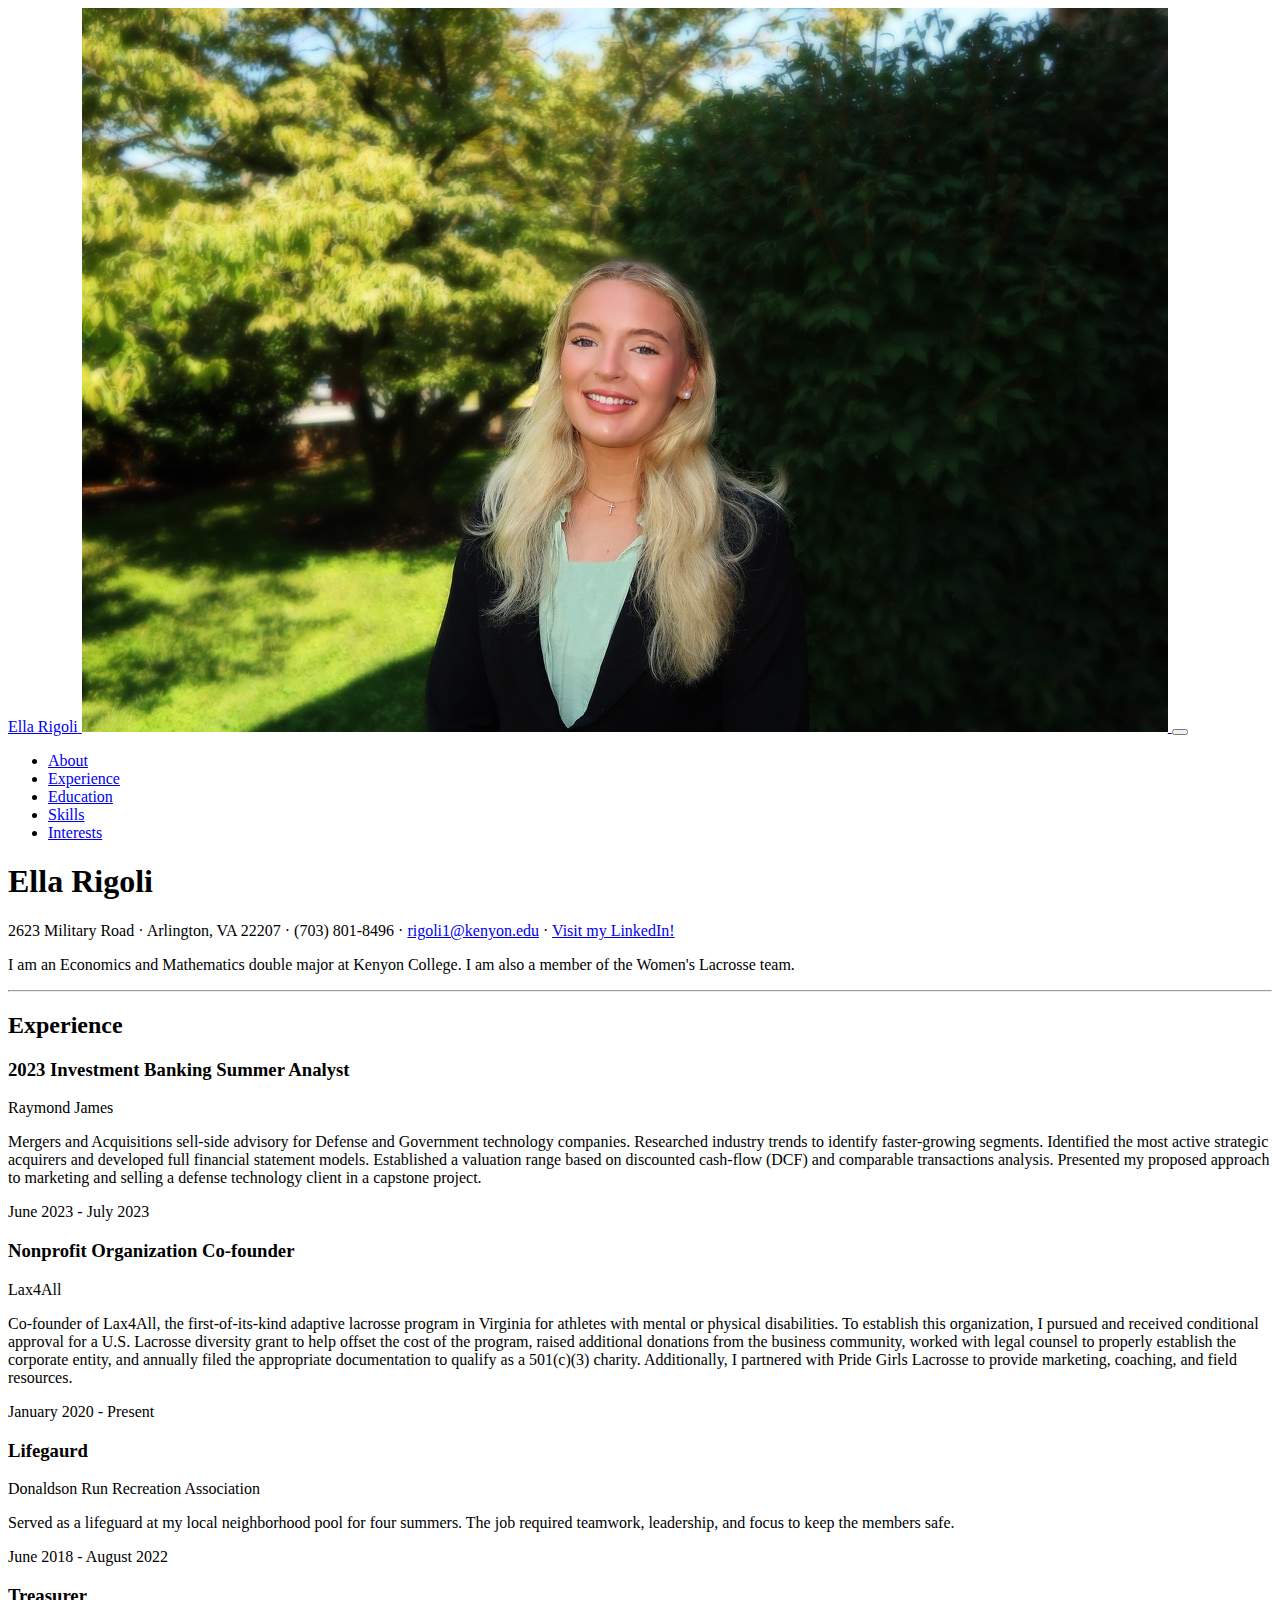
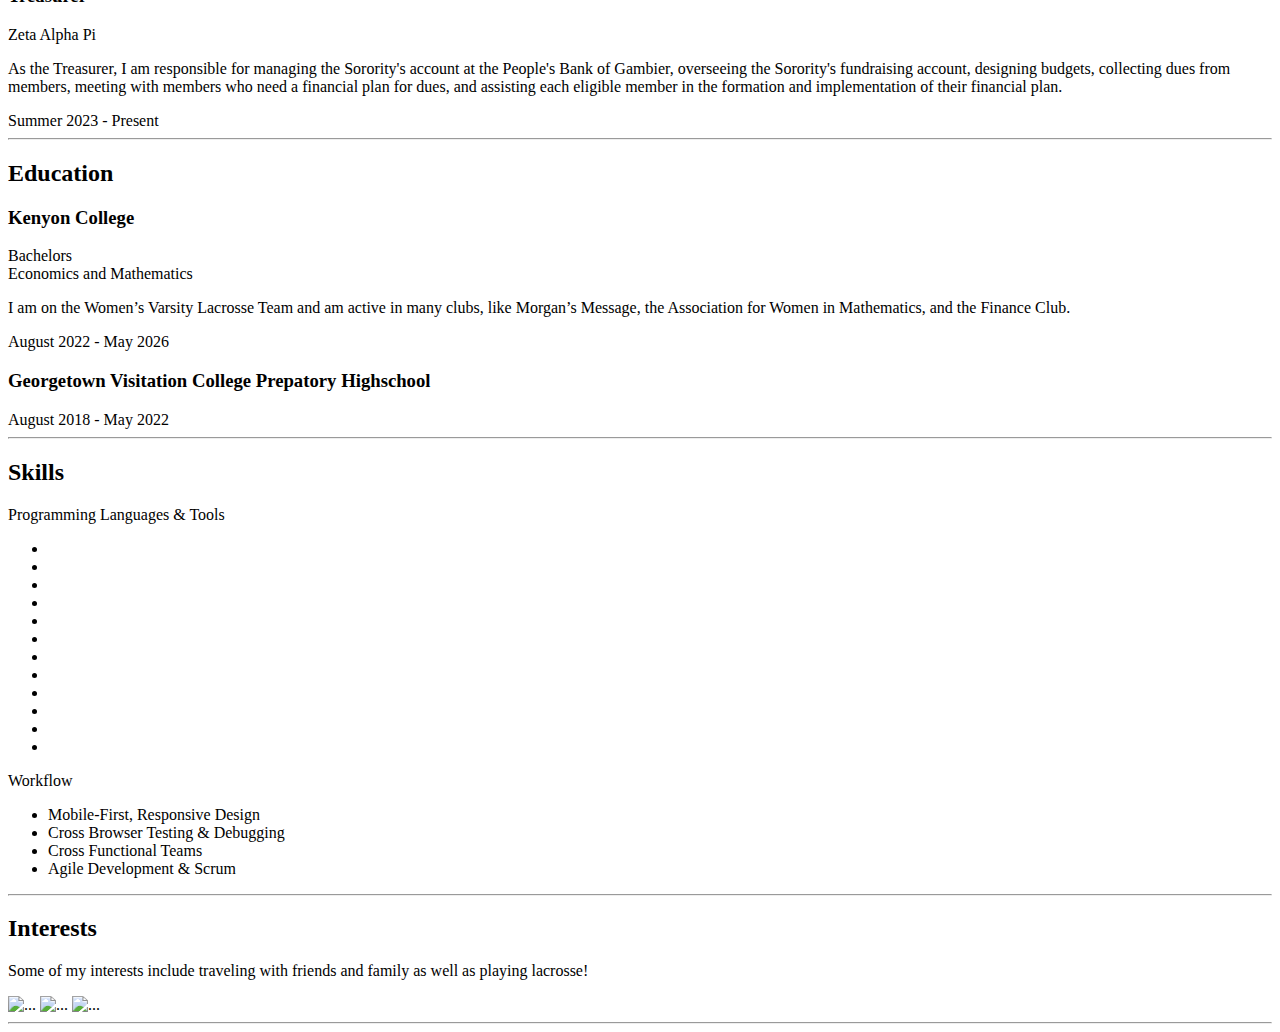
==== ellarigoliresume/index.html @ 4253ec0f "Update index.html" ====
<!DOCTYPE html>
<html lang="en">
    <head>
        <meta charset="utf-8" />
        <meta name="viewport" content="width=device-width, initial-scale=1, shrink-to-fit=no" />
        <meta name="description" content="" />
        <meta name="author" content="" />
        <title>Resume</title>
        <link rel="icon" type="image/x-icon" href="assets/img/favicon.ico" />
        <!-- Font Awesome icons (free version)-->
        <script src="https://use.fontawesome.com/releases/v6.1.0/js/all.js" crossorigin="anonymous"></script>
        <!-- Google fonts-->
        <link href="https://fonts.googleapis.com/css?family=Saira+Extra+Condensed:500,700" rel="stylesheet" type="text/css" />
        <link href="https://fonts.googleapis.com/css?family=Muli:400,400i,800,800i" rel="stylesheet" type="text/css" />
        <!-- Core theme CSS (includes Bootstrap)-->
        <link href="css/styles.css" rel="stylesheet" />
    </head>
    <body id="page-top">
        <!-- Navigation-->
        <nav class="navbar navbar-expand-lg navbar-dark bg-primary fixed-top" id="sideNav">
            <a class="navbar-brand js-scroll-trigger" href="#page-top">
                <span class="d-block d-lg-none">Ella Rigoli</span>
                <span class="d-none d-lg-block"><img class="img-fluid img-profile rounded-circle mx-auto mb-2" src="assets/img/headshot.jpeg" alt="..." /></span>
            </a>
            <button class="navbar-toggler" type="button" data-bs-toggle="collapse" data-bs-target="#navbarResponsive" aria-controls="navbarResponsive" aria-expanded="false" aria-label="Toggle navigation"><span class="navbar-toggler-icon"></span></button>
            <div class="collapse navbar-collapse" id="navbarResponsive">
                <ul class="navbar-nav">
                    <li class="nav-item"><a class="nav-link js-scroll-trigger" href="#about">About</a></li>
                    <li class="nav-item"><a class="nav-link js-scroll-trigger" href="#experience">Experience</a></li>
                    <li class="nav-item"><a class="nav-link js-scroll-trigger" href="#education">Education</a></li>
                    <li class="nav-item"><a class="nav-link js-scroll-trigger" href="#skills">Skills</a></li>
                    <li class="nav-item"><a class="nav-link js-scroll-trigger" href="#interests">Interests</a></li>
                </ul>
            </div>
        </nav>
        <!-- Page Content-->
        <div class="container-fluid p-0">
            <!-- About-->
            <section class="resume-section" id="about">
                <div class="resume-section-content">
                    <h1 class="mb-0">
                        Ella
                        <span class="text-primary">Rigoli</span>
                    </h1>
                    <div class="subheading mb-5">
                        2623 Military Road · Arlington, VA 22207 · (703) 801-8496 ·
                        <a href="mailto:name@email.com">rigoli1@kenyon.edu</a> ·
                        <a href="https://www.linkedin.com/in/ella-rigoli-b41b71273/">Visit my LinkedIn!</a>
                    </div>
                    <p class="lead mb-5">I am an Economics and Mathematics double major at Kenyon College. I am also a member of the Women's Lacrosse team.</p>
                </div>
            </section>
            <hr class="m-0" />
            <!-- Experience-->
            <section class="resume-section" id="experience">
                <div class="resume-section-content">
                    <h2 class="mb-5">Experience</h2>
                    <div class="d-flex flex-column flex-md-row justify-content-between mb-5">
                        <div class="flex-grow-1">
                            <h3 class="mb-0">2023 Investment Banking Summer Analyst</h3>
                            <div class="subheading mb-3">Raymond James</div>
                            <p>Mergers and Acquisitions sell-side advisory for Defense and Government technology companies. Researched industry trends to identify faster-growing segments. Identified the most active strategic acquirers and developed full financial statement models. Established a valuation range based on discounted cash-flow (DCF) and comparable transactions analysis. Presented my proposed approach to marketing and selling a defense technology client in a capstone project.</p>
                        </div>
                        <div class="flex-shrink-0"><span class="text-primary">June 2023 - July 2023</span></div>
                    </div>
                    <div class="d-flex flex-column flex-md-row justify-content-between mb-5">
                        <div class="flex-grow-1">
                            <h3 class="mb-0">Nonprofit Organization Co-founder</h3>
                            <div class="subheading mb-3">Lax4All</div>
                            <p>Co-founder of Lax4All, the first-of-its-kind adaptive lacrosse program in Virginia for athletes with mental or physical disabilities. To establish this organization, I pursued and received conditional approval for a U.S. Lacrosse diversity grant to help offset the cost of the program, raised additional donations from the business community, worked with legal counsel to properly establish the corporate entity, and annually filed the appropriate documentation to qualify as a 501(c)(3) charity. Additionally, I partnered with Pride Girls Lacrosse to provide marketing, coaching, and field resources.</p>
                        </div>
                        <div class="flex-shrink-0"><span class="text-primary">January 2020 - Present</span></div>
                    </div>
                    <div class="d-flex flex-column flex-md-row justify-content-between mb-5">
                        <div class="flex-grow-1">
                            <h3 class="mb-0">Lifegaurd</h3>
                            <div class="subheading mb-3">Donaldson Run Recreation Association</div>
                            <p>Served as a lifeguard at my local neighborhood pool for four summers. The job required teamwork, leadership, and focus to keep the members safe.</p>
                        </div>
                        <div class="flex-shrink-0"><span class="text-primary">June 2018 - August 2022</span></div>
                    </div>
                    <div class="d-flex flex-column flex-md-row justify-content-between">
                        <div class="flex-grow-1">
                            <h3 class="mb-0">Treasurer</h3>
                            <div class="subheading mb-3">Zeta Alpha Pi</div>
                            <p>As the Treasurer, I am responsible for managing the Sorority's account at the People's Bank of Gambier, overseeing the Sorority's fundraising account, designing budgets, collecting dues from members, meeting with members who need a financial plan for dues, and assisting each eligible member in the formation and implementation of their financial plan.</p>
                        </div>
                        <div class="flex-shrink-0"><span class="text-primary">Summer 2023 - Present</span></div>
                    </div>
                </div>
            </section>
            <hr class="m-0" />
            <!-- Education-->
            <section class="resume-section" id="education">
                <div class="resume-section-content">
                    <h2 class="mb-5">Education</h2>
                    <div class="d-flex flex-column flex-md-row justify-content-between mb-5">
                        <div class="flex-grow-1">
                            <h3 class="mb-0">Kenyon College</h3>
                            <div class="subheading mb-3">Bachelors</div>
                            <div>Economics and Mathematics</div>
                            <p>I am on the Women’s Varsity Lacrosse Team and am active in many clubs, like Morgan’s Message, the Association for Women in Mathematics, and the Finance Club.</p>
                        </div>
                        <div class="flex-shrink-0"><span class="text-primary">August 2022 - May 2026</span></div>
                    </div>
                    <div class="d-flex flex-column flex-md-row justify-content-between">
                        <div class="flex-grow-1">
                            <h3 class="mb-0">Georgetown Visitation College Prepatory Highschool</h3>
                        </div>
                        <div class="flex-shrink-0"><span class="text-primary">August 2018 - May 2022</span></div>
                    </div>
                </div>
            </section>
            <hr class="m-0" />
            <!-- Skills-->
            <section class="resume-section" id="skills">
                <div class="resume-section-content">
                    <h2 class="mb-5">Skills</h2>
                    <div class="subheading mb-3">Programming Languages & Tools</div>
                    <ul class="list-inline dev-icons">
                        <li class="list-inline-item"><i class="fab fa-html5"></i></li>
                        <li class="list-inline-item"><i class="fab fa-css3-alt"></i></li>
                        <li class="list-inline-item"><i class="fab fa-js-square"></i></li>
                        <li class="list-inline-item"><i class="fab fa-angular"></i></li>
                        <li class="list-inline-item"><i class="fab fa-react"></i></li>
                        <li class="list-inline-item"><i class="fab fa-node-js"></i></li>
                        <li class="list-inline-item"><i class="fab fa-sass"></i></li>
                        <li class="list-inline-item"><i class="fab fa-less"></i></li>
                        <li class="list-inline-item"><i class="fab fa-wordpress"></i></li>
                        <li class="list-inline-item"><i class="fab fa-gulp"></i></li>
                        <li class="list-inline-item"><i class="fab fa-grunt"></i></li>
                        <li class="list-inline-item"><i class="fab fa-npm"></i></li>
                    </ul>
                    <div class="subheading mb-3">Workflow</div>
                    <ul class="fa-ul mb-0">
                        <li>
                            <span class="fa-li"><i class="fas fa-check"></i></span>
                            Mobile-First, Responsive Design
                        </li>
                        <li>
                            <span class="fa-li"><i class="fas fa-check"></i></span>
                            Cross Browser Testing & Debugging
                        </li>
                        <li>
                            <span class="fa-li"><i class="fas fa-check"></i></span>
                            Cross Functional Teams
                        </li>
                        <li>
                            <span class="fa-li"><i class="fas fa-check"></i></span>
                            Agile Development & Scrum
                        </li>
                    </ul>
                </div>
            </section>
            <hr class="m-0" />
            <!-- Interests-->
            <section class="resume-section" id="interests">
                <div class="resume-section-content">
                    <h2 class="mb-5">Interests</h2>
                    <p>Some of my interests include traveling with friends and family as well as playing lacrosse!</p>
                    <img class="iceland" src="assets/img/iceland.jpeg" alt="..." />
                    <img class="lacrosse" src="assets/img/lacrosse.jpeg" alt="..." />
                    <img class="friends" src="assets/img/friends.jpeg" alt="..." />
                </div>
            </section>
            <hr class="m-0" />
        </div>
        <!-- Bootstrap core JS-->
        <script src="https://cdn.jsdelivr.net/npm/bootstrap@5.1.3/dist/js/bootstrap.bundle.min.js"></script>
        <!-- Core theme JS-->
        <script src="js/scripts.js"></script>
    </body>
</html>
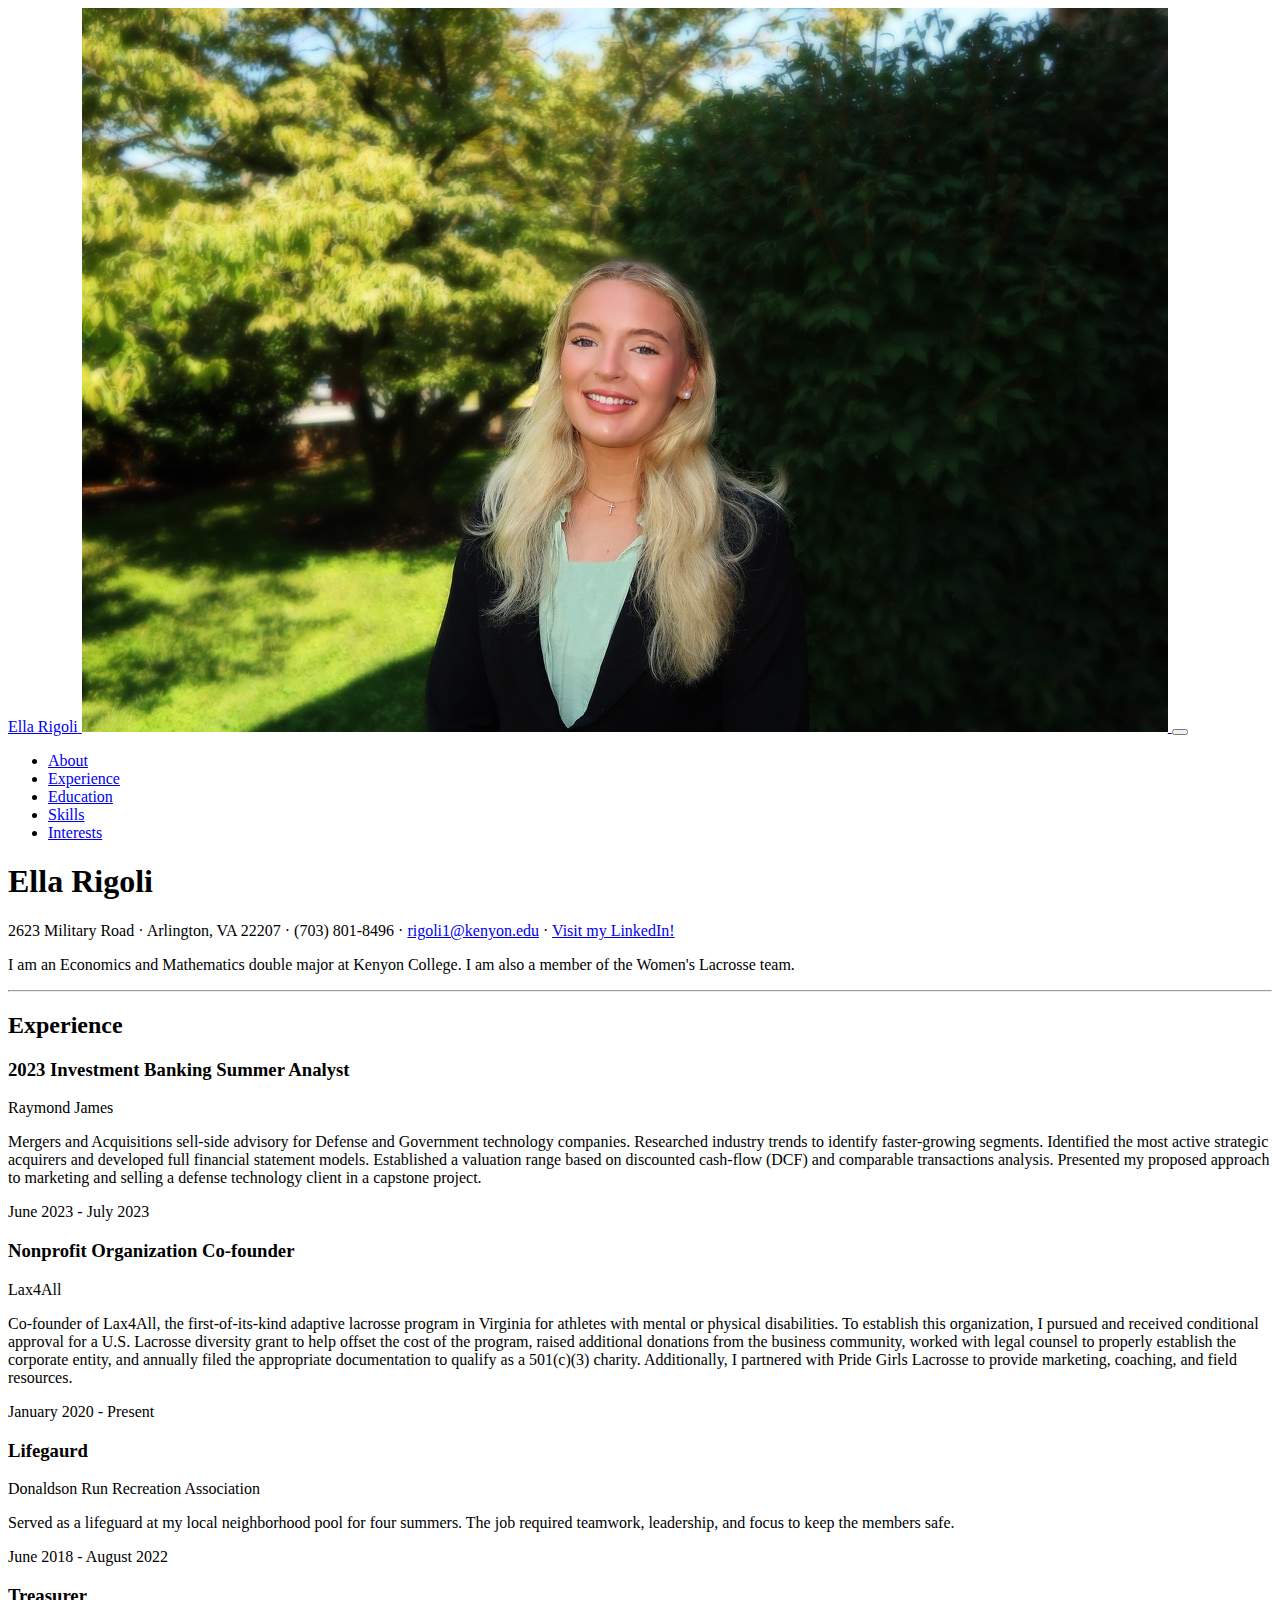
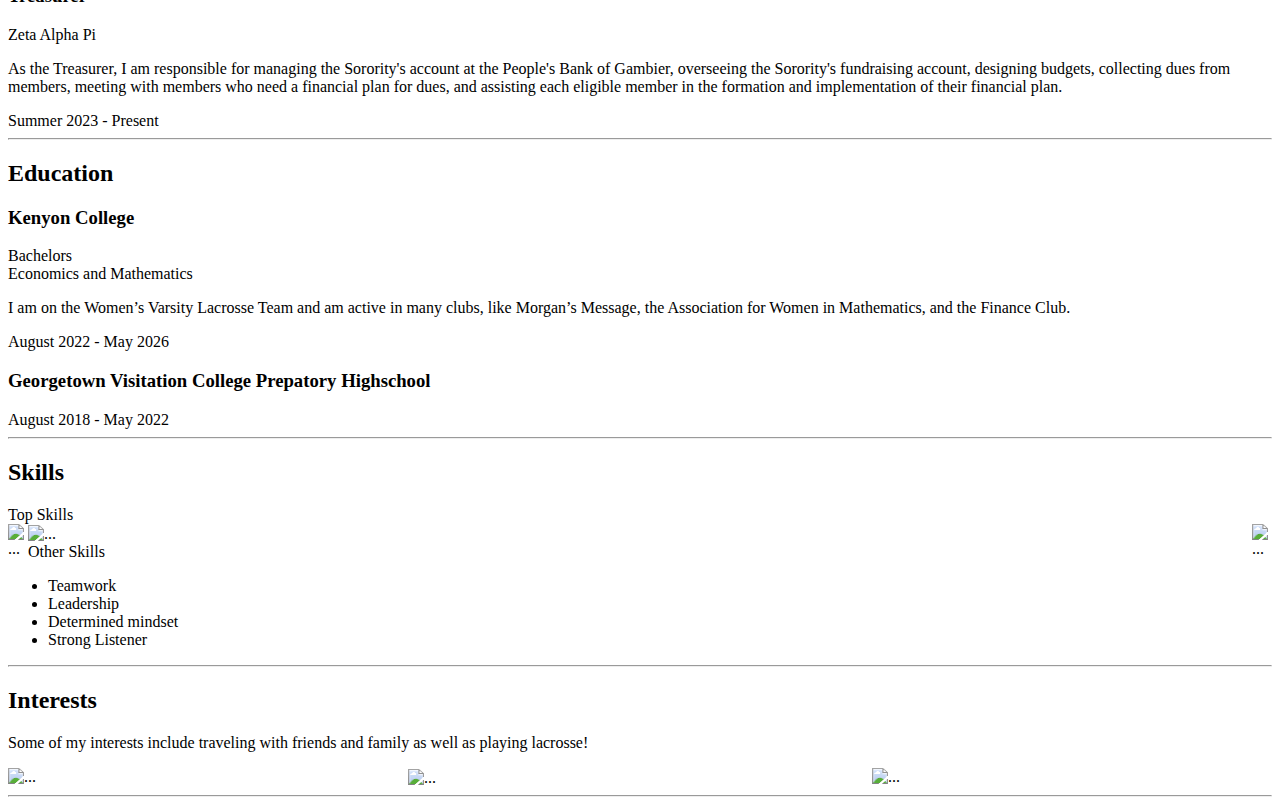
==== commit 397ce337: "Update index.html" ====
--- a/ellarigoliresume/index.html
+++ b/ellarigoliresume/index.html
@@ -116,38 +116,28 @@
             <section class="resume-section" id="skills">
                 <div class="resume-section-content">
                     <h2 class="mb-5">Skills</h2>
-                    <div class="subheading mb-3">Programming Languages & Tools</div>
-                    <ul class="list-inline dev-icons">
-                        <li class="list-inline-item"><i class="fab fa-html5"></i></li>
-                        <li class="list-inline-item"><i class="fab fa-css3-alt"></i></li>
-                        <li class="list-inline-item"><i class="fab fa-js-square"></i></li>
-                        <li class="list-inline-item"><i class="fab fa-angular"></i></li>
-                        <li class="list-inline-item"><i class="fab fa-react"></i></li>
-                        <li class="list-inline-item"><i class="fab fa-node-js"></i></li>
-                        <li class="list-inline-item"><i class="fab fa-sass"></i></li>
-                        <li class="list-inline-item"><i class="fab fa-less"></i></li>
-                        <li class="list-inline-item"><i class="fab fa-wordpress"></i></li>
-                        <li class="list-inline-item"><i class="fab fa-gulp"></i></li>
-                        <li class="list-inline-item"><i class="fab fa-grunt"></i></li>
-                        <li class="list-inline-item"><i class="fab fa-npm"></i></li>
+                    <div class="subheading mb-3">Top Skills</div>
+                    <img class="excel" src="assets/img/excel-50.png" width="20" align="center" alt="..." />
+                    <img class="python" src="assets/img/python.png" width="20" align="left" alt="..." />
+                    <img class="cpp" src="assets/img/cpp.png" width="20" align="right" alt="..." />
                     </ul>
-                    <div class="subheading mb-3">Workflow</div>
+                    <div class="subheading mb-3">Other Skills</div>
                     <ul class="fa-ul mb-0">
                         <li>
                             <span class="fa-li"><i class="fas fa-check"></i></span>
-                            Mobile-First, Responsive Design
+                            Teamwork
                         </li>
                         <li>
                             <span class="fa-li"><i class="fas fa-check"></i></span>
-                            Cross Browser Testing & Debugging
+                            Leadership
                         </li>
                         <li>
                             <span class="fa-li"><i class="fas fa-check"></i></span>
-                            Cross Functional Teams
+                            Determined mindset
                         </li>
                         <li>
                             <span class="fa-li"><i class="fas fa-check"></i></span>
-                            Agile Development & Scrum
+                            Strong Listener
                         </li>
                     </ul>
                 </div>
@@ -158,9 +148,9 @@
                 <div class="resume-section-content">
                     <h2 class="mb-5">Interests</h2>
                     <p>Some of my interests include traveling with friends and family as well as playing lacrosse!</p>
-                    <img class="iceland" src="assets/img/iceland.jpeg" alt="..." />
-                    <img class="lacrosse" src="assets/img/lacrosse.jpeg" alt="..." />
-                    <img class="friends" src="assets/img/friends.jpeg" alt="..." />
+                    <img class="iceland" src="assets/img/iceland.jpeg" width="400" align="center" alt="..." />
+                    <img class="lacrosse" src="assets/img/lacrosse.jpeg" width="400" align="left" alt="..." />
+                    <img class="friends" src="assets/img/friends.jpeg" width="400" align="right" alt="..." />
                 </div>
             </section>
             <hr class="m-0" />
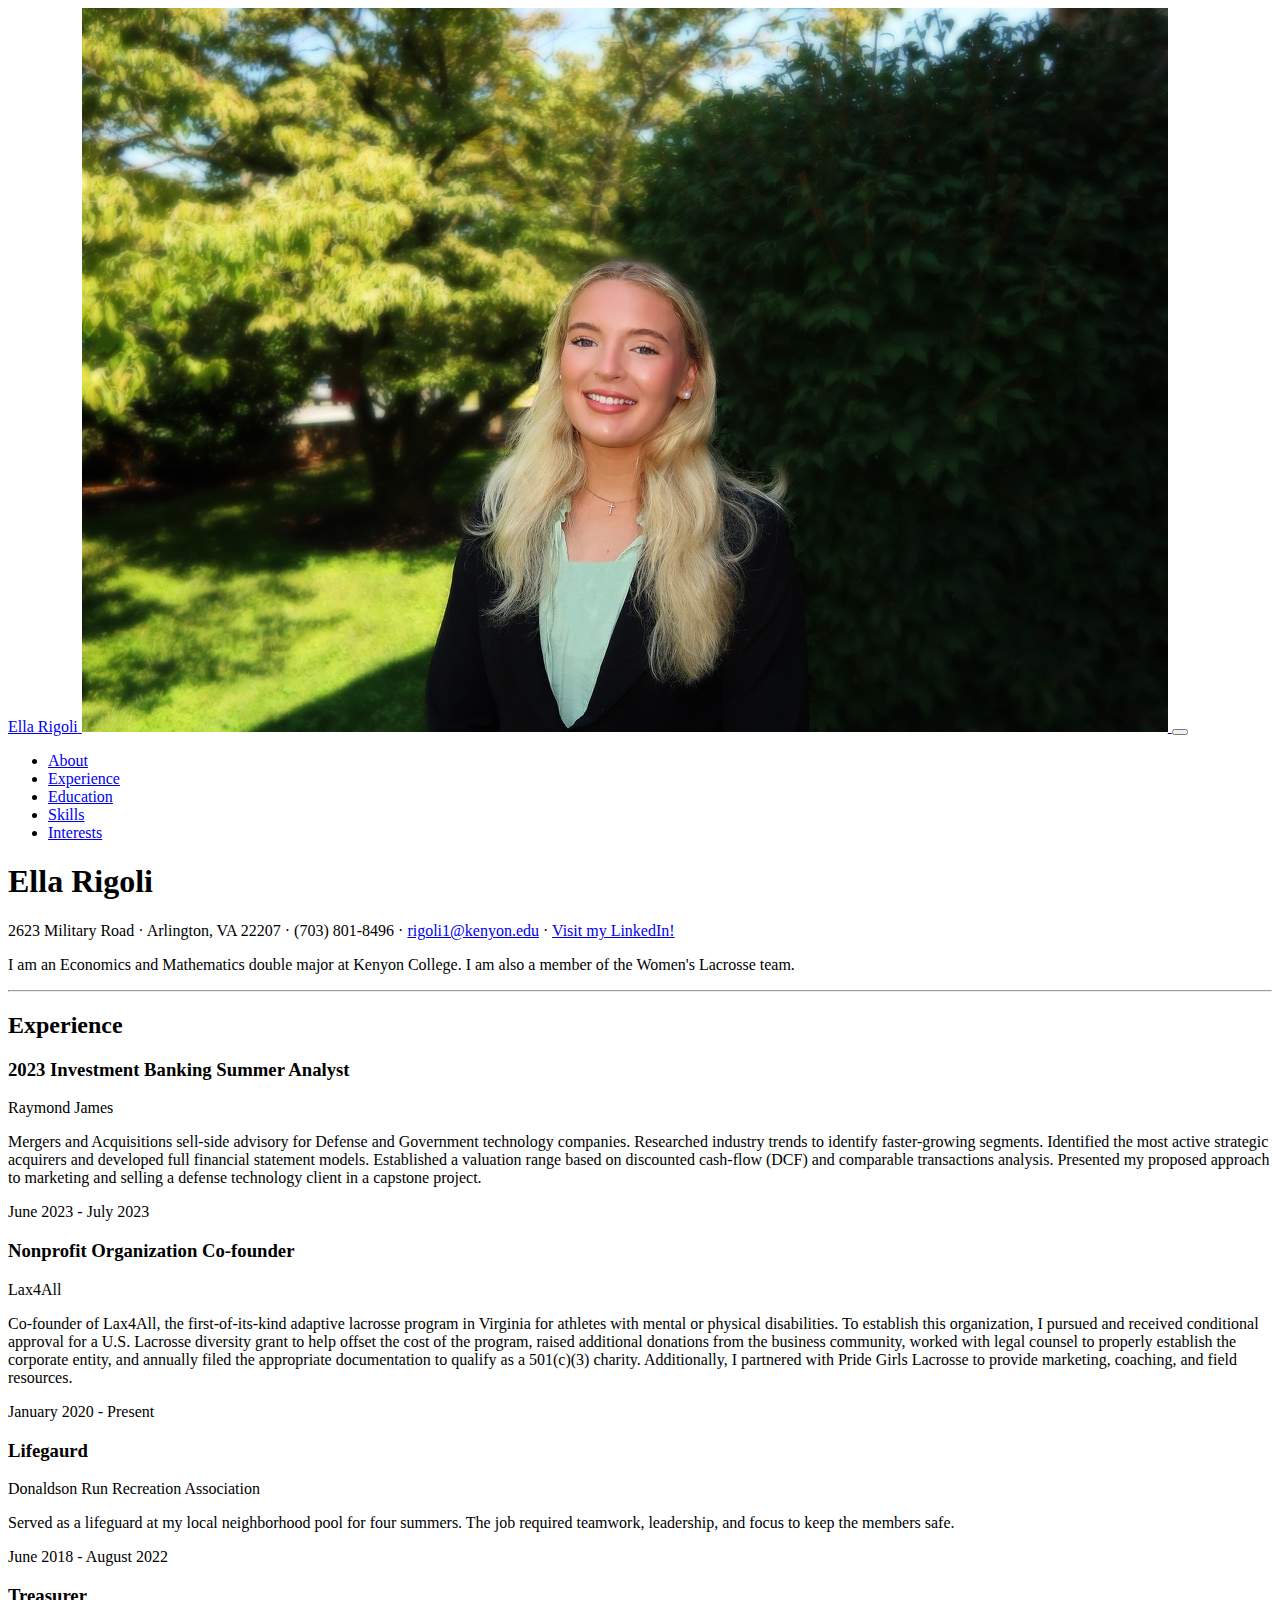
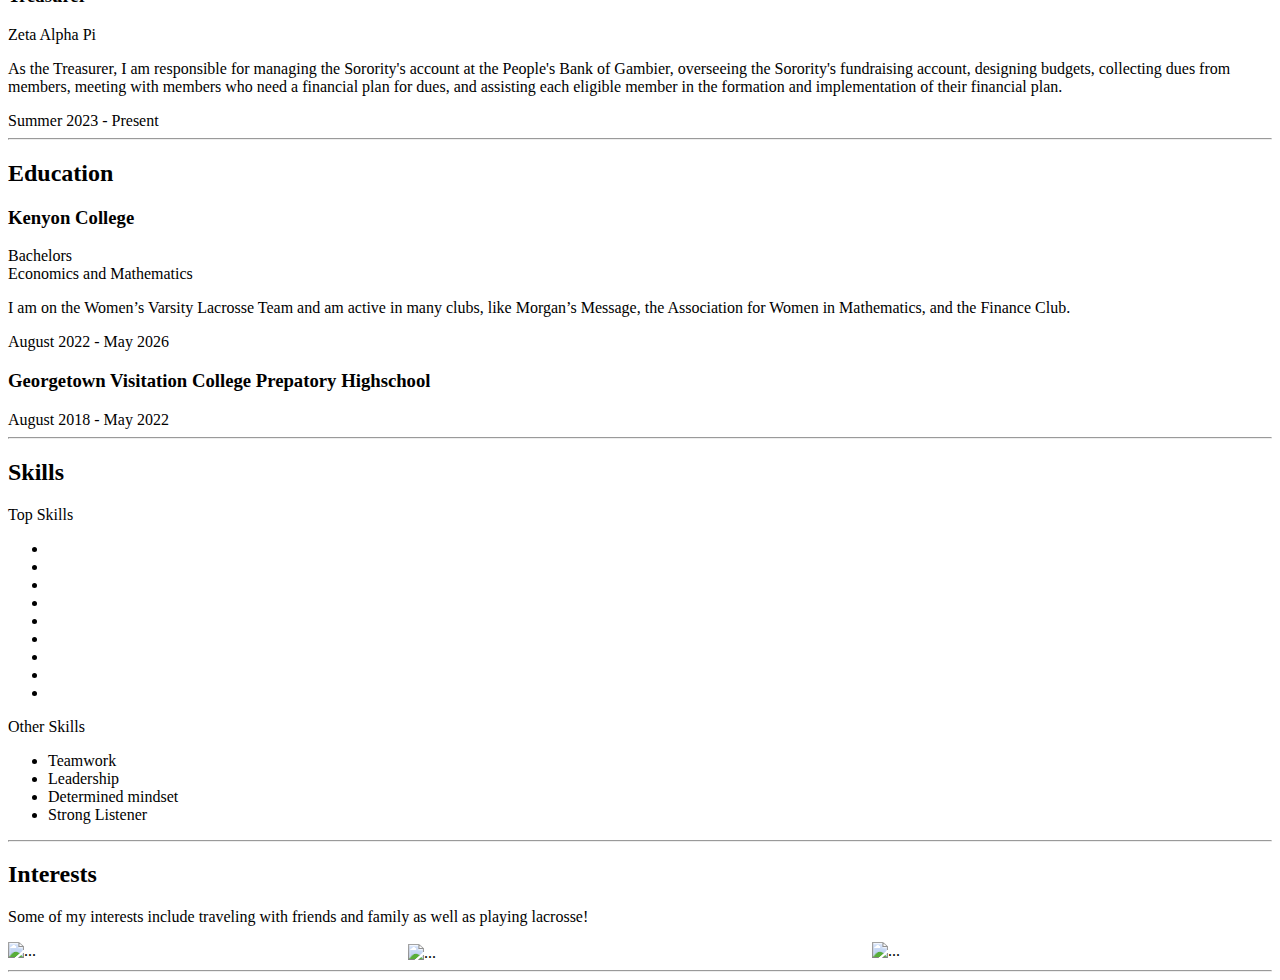
==== commit 11e86a36: "Update index.html" ====
--- a/ellarigoliresume/index.html
+++ b/ellarigoliresume/index.html
@@ -117,9 +117,16 @@
                 <div class="resume-section-content">
                     <h2 class="mb-5">Skills</h2>
                     <div class="subheading mb-3">Top Skills</div>
-                    <img class="excel" src="assets/img/excel-50.png" width="20" align="center" alt="..." />
-                    <img class="python" src="assets/img/python.png" width="20" align="left" alt="..." />
-                    <img class="cpp" src="assets/img/cpp.png" width="20" align="right" alt="..." />
+                    <ul class="list-inline dev-icons">
+                        <li class="list-inline-item"><i class="fab fa-angular"></i></li>
+                        <li class="list-inline-item"><i class="fab fa-react"></i></li>
+                        <li class="list-inline-item"><i class="fab fa-node-js"></i></li>
+                        <li class="list-inline-item"><i class="fab fa-sass"></i></li>
+                        <li class="list-inline-item"><i class="fab fa-less"></i></li>
+                        <li class="list-inline-item"><i class="fab fa-wordpress"></i></li>
+                        <li class="list-inline-item"><i class="fab fa-gulp"></i></li>
+                        <li class="list-inline-item"><i class="fab fa-grunt"></i></li>
+                        <li class="list-inline-item"><i class="fab fa-npm"></i></li>
                     </ul>
                     <div class="subheading mb-3">Other Skills</div>
                     <ul class="fa-ul mb-0">
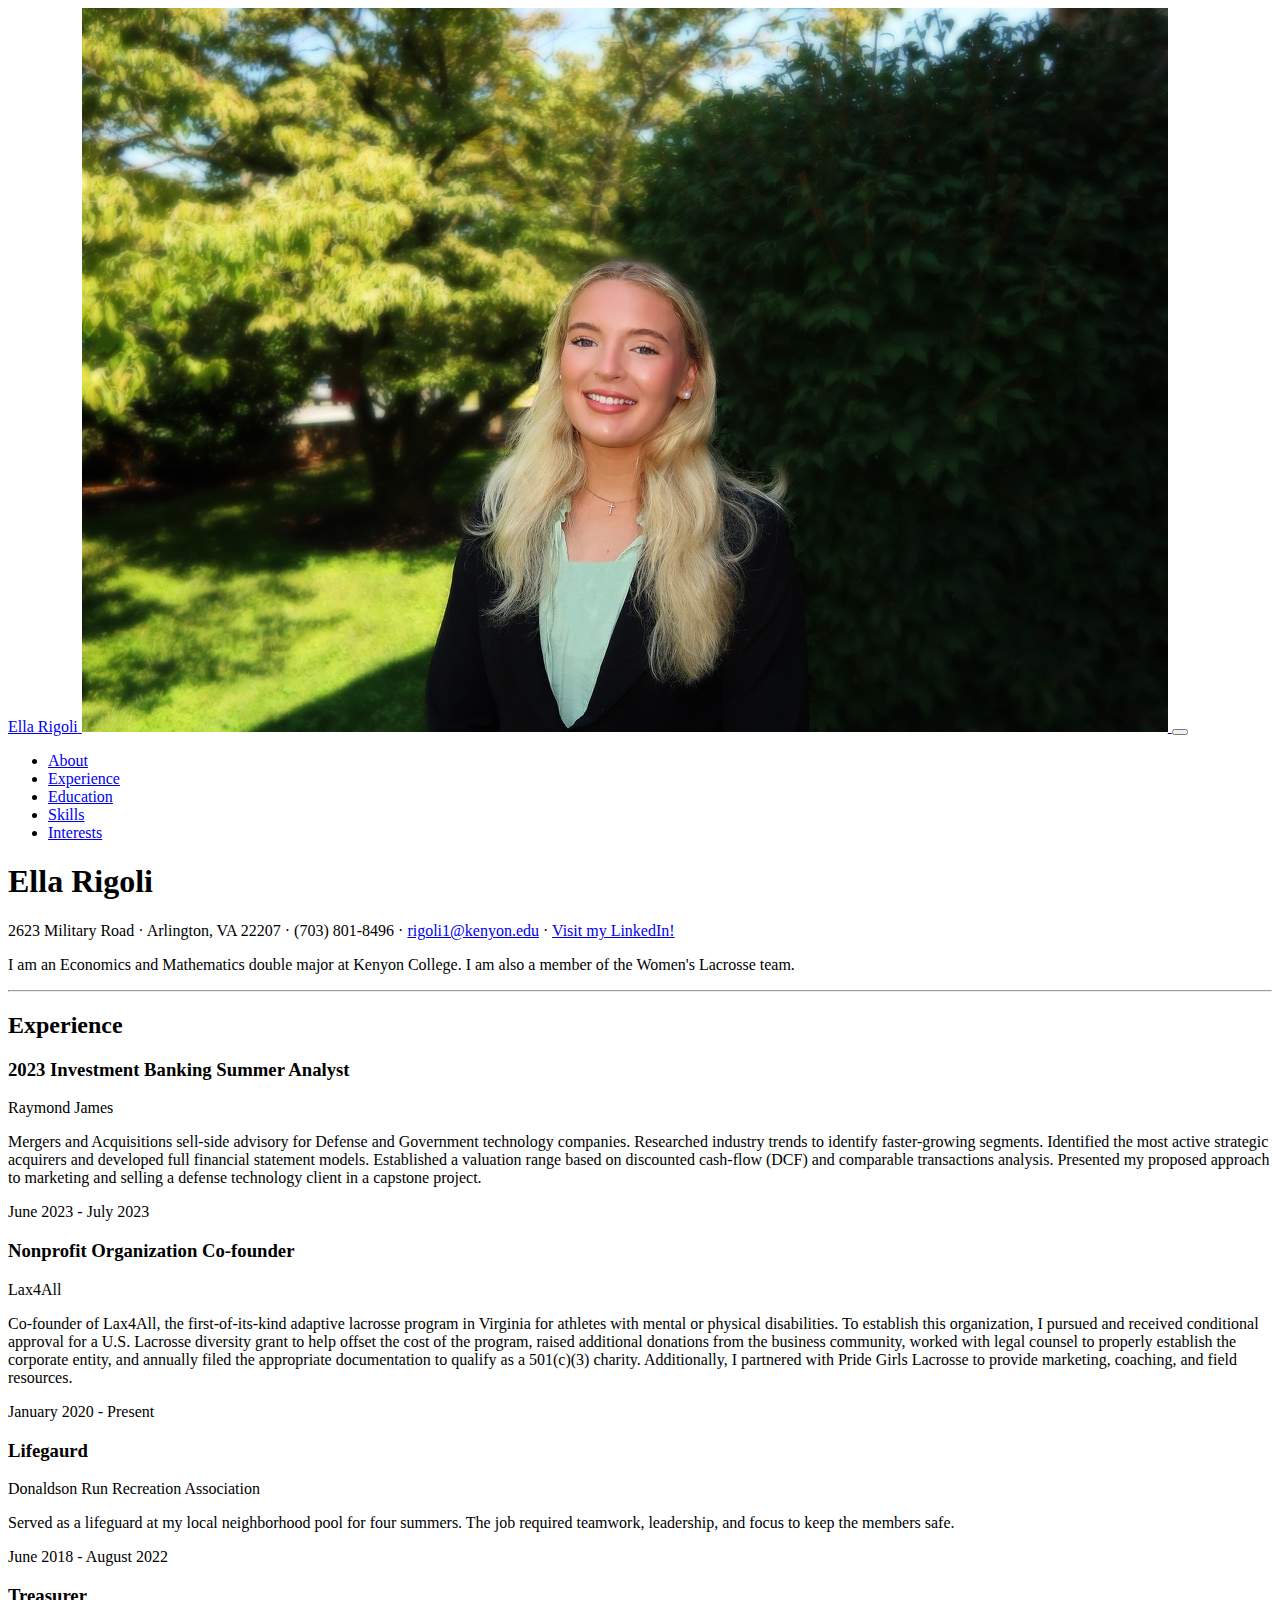
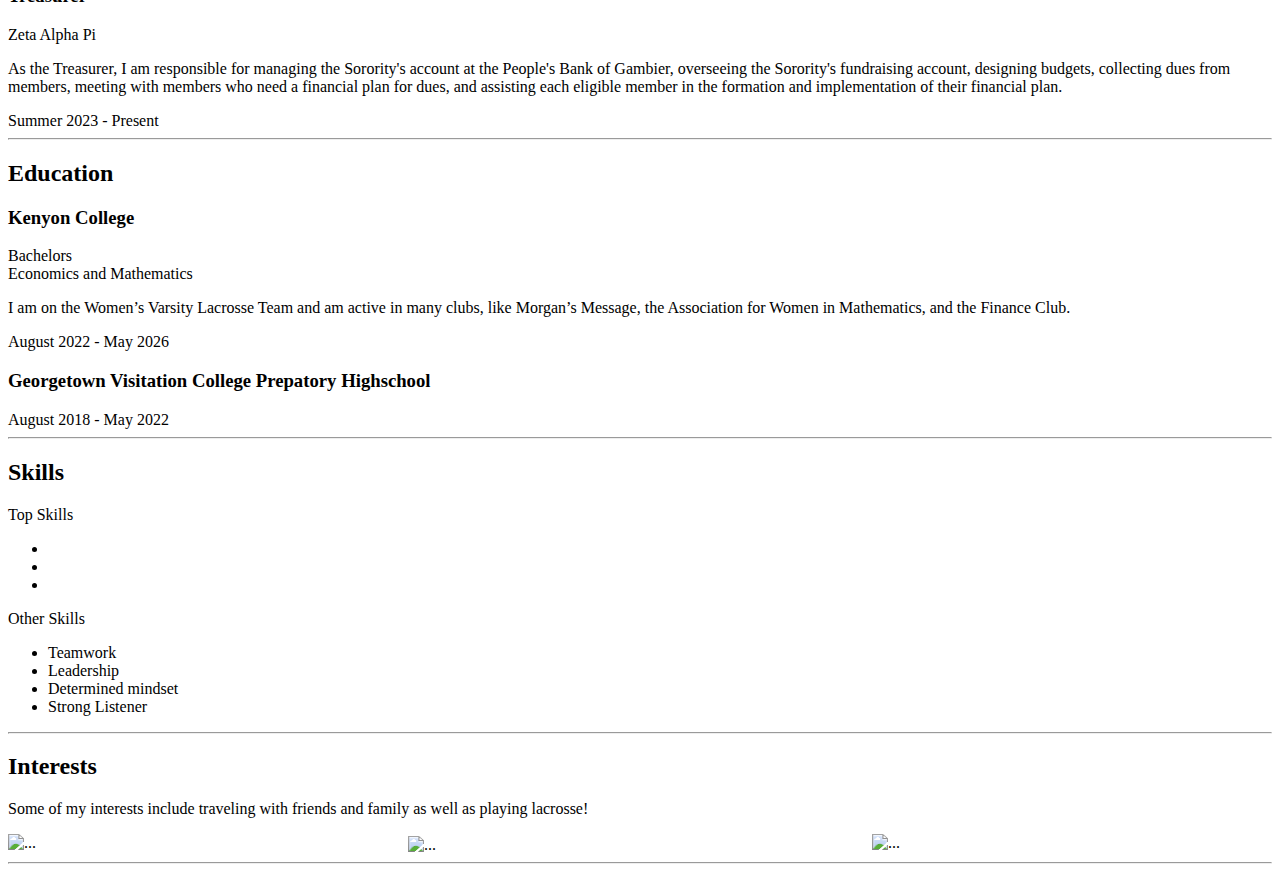
==== commit aee81b1e: "Update index.html" ====
--- a/ellarigoliresume/index.html
+++ b/ellarigoliresume/index.html
@@ -118,15 +118,9 @@
                     <h2 class="mb-5">Skills</h2>
                     <div class="subheading mb-3">Top Skills</div>
                     <ul class="list-inline dev-icons">
-                        <li class="list-inline-item"><i class="fab fa-angular"></i></li>
-                        <li class="list-inline-item"><i class="fab fa-react"></i></li>
-                        <li class="list-inline-item"><i class="fab fa-node-js"></i></li>
-                        <li class="list-inline-item"><i class="fab fa-sass"></i></li>
-                        <li class="list-inline-item"><i class="fab fa-less"></i></li>
-                        <li class="list-inline-item"><i class="fab fa-wordpress"></i></li>
-                        <li class="list-inline-item"><i class="fab fa-gulp"></i></li>
-                        <li class="list-inline-item"><i class="fab fa-grunt"></i></li>
-                        <li class="list-inline-item"><i class="fab fa-npm"></i></li>
+                        <li class="list-inline-item"><i class="fab fa-figma"></i></li>
+                        <li class="list-inline-item"><i class="fab fa-java"></i></li>
+                        <li class="list-inline-item"><i class="fab fa-microsoft"></i></li>
                     </ul>
                     <div class="subheading mb-3">Other Skills</div>
                     <ul class="fa-ul mb-0">
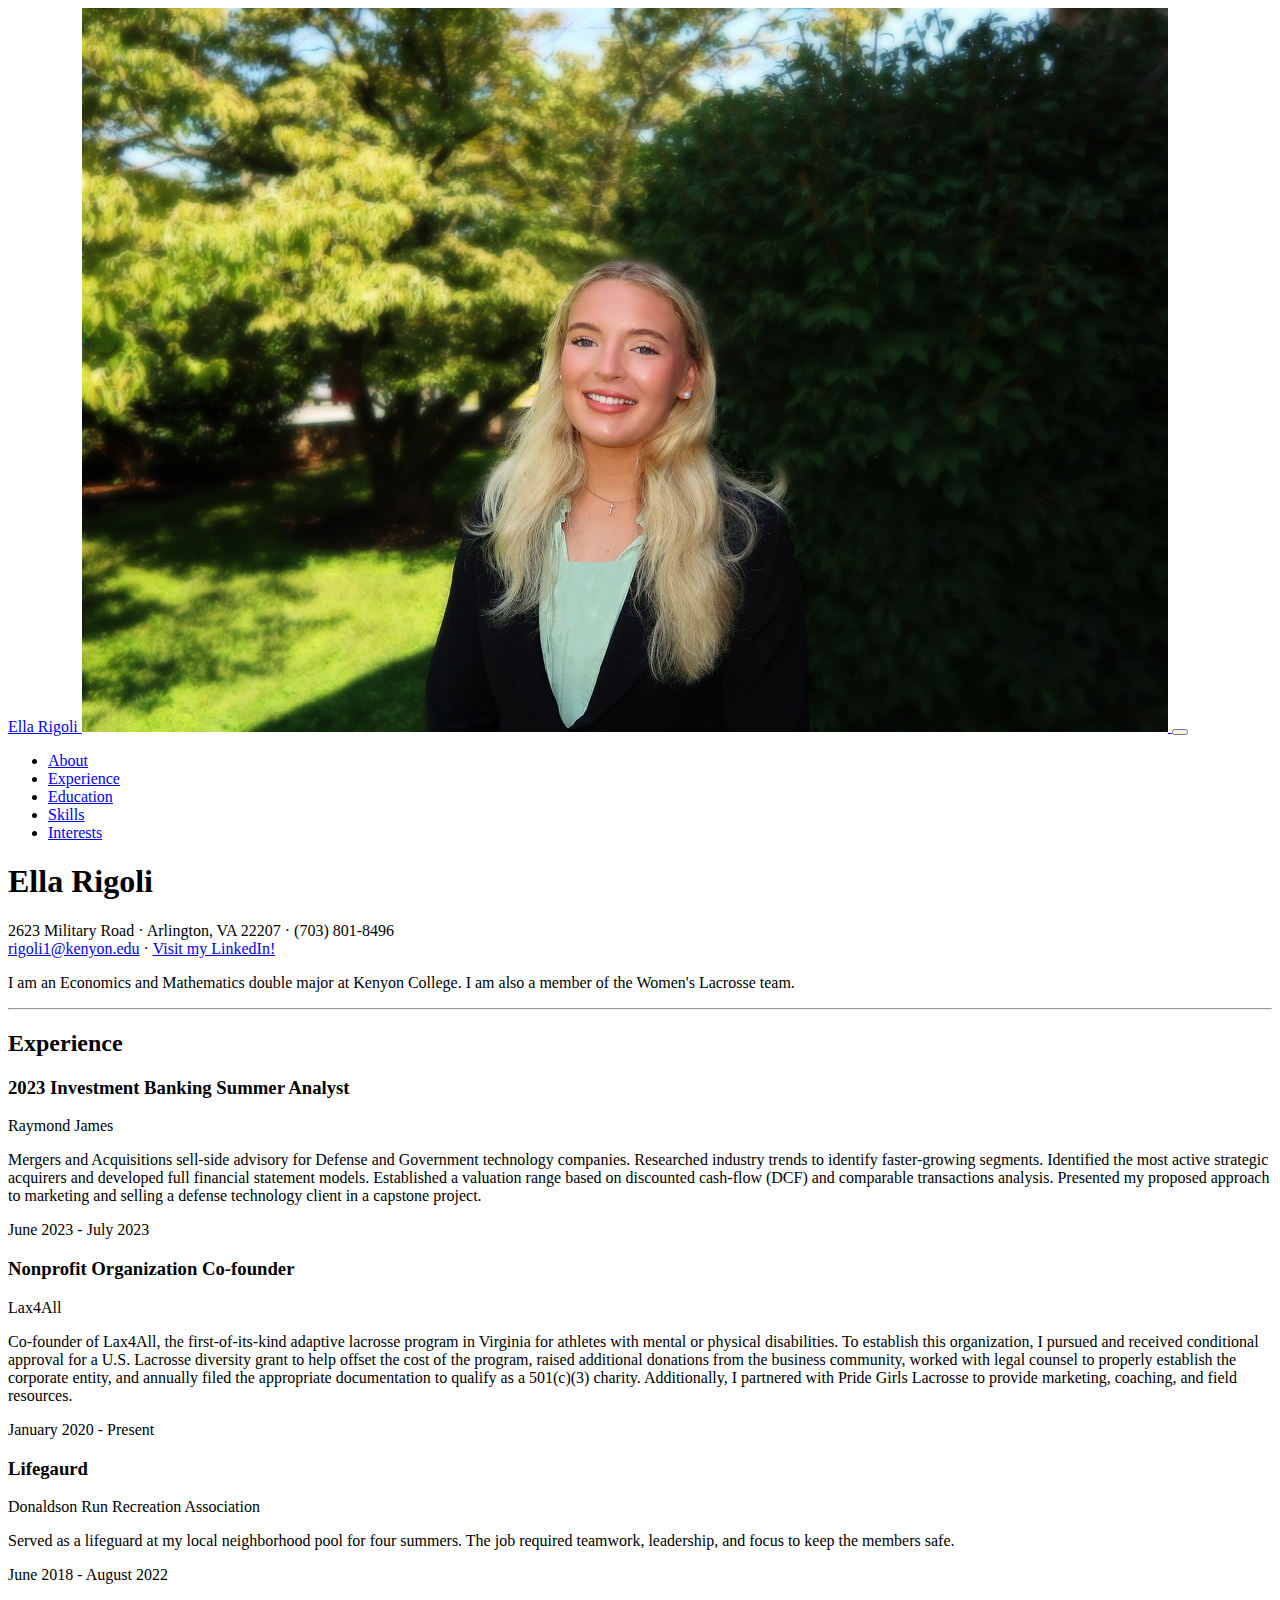
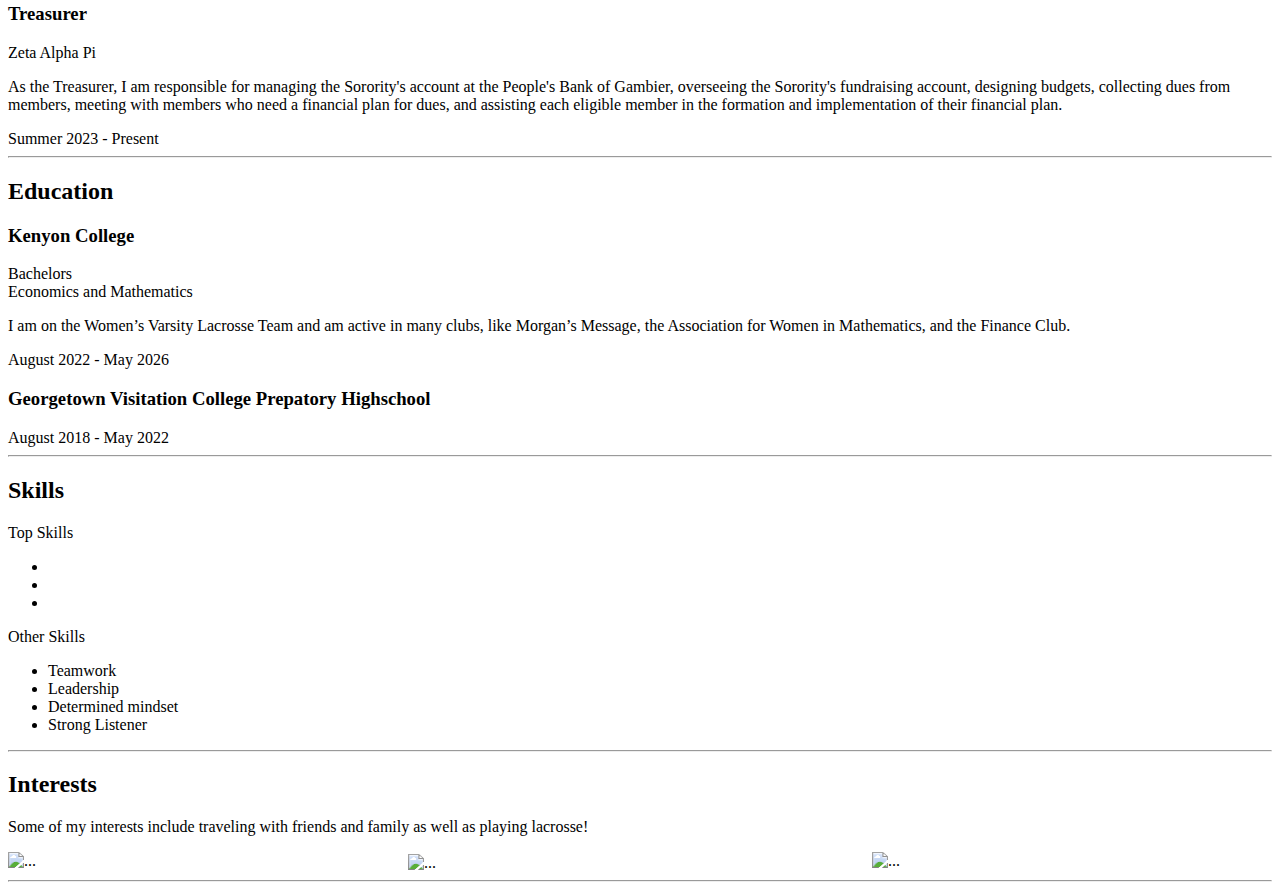
==== commit 127dc825: "Update index.html" ====
--- a/ellarigoliresume/index.html
+++ b/ellarigoliresume/index.html
@@ -43,10 +43,10 @@
                         <span class="text-primary">Rigoli</span>
                     </h1>
                     <div class="subheading mb-5">
-                        2623 Military Road · Arlington, VA 22207 · (703) 801-8496 ·
-                        <a href="mailto:name@email.com">rigoli1@kenyon.edu</a> ·
-                        <a href="https://www.linkedin.com/in/ella-rigoli-b41b71273/">Visit my LinkedIn!</a>
+                        2623 Military Road · Arlington, VA 22207 · (703) 801-8496
                     </div>
+                    <a href="mailto:name@email.com">rigoli1@kenyon.edu</a> ·
+                    <a href="https://www.linkedin.com/in/ella-rigoli-b41b71273/">Visit my LinkedIn!</a>
                     <p class="lead mb-5">I am an Economics and Mathematics double major at Kenyon College. I am also a member of the Women's Lacrosse team.</p>
                 </div>
             </section>
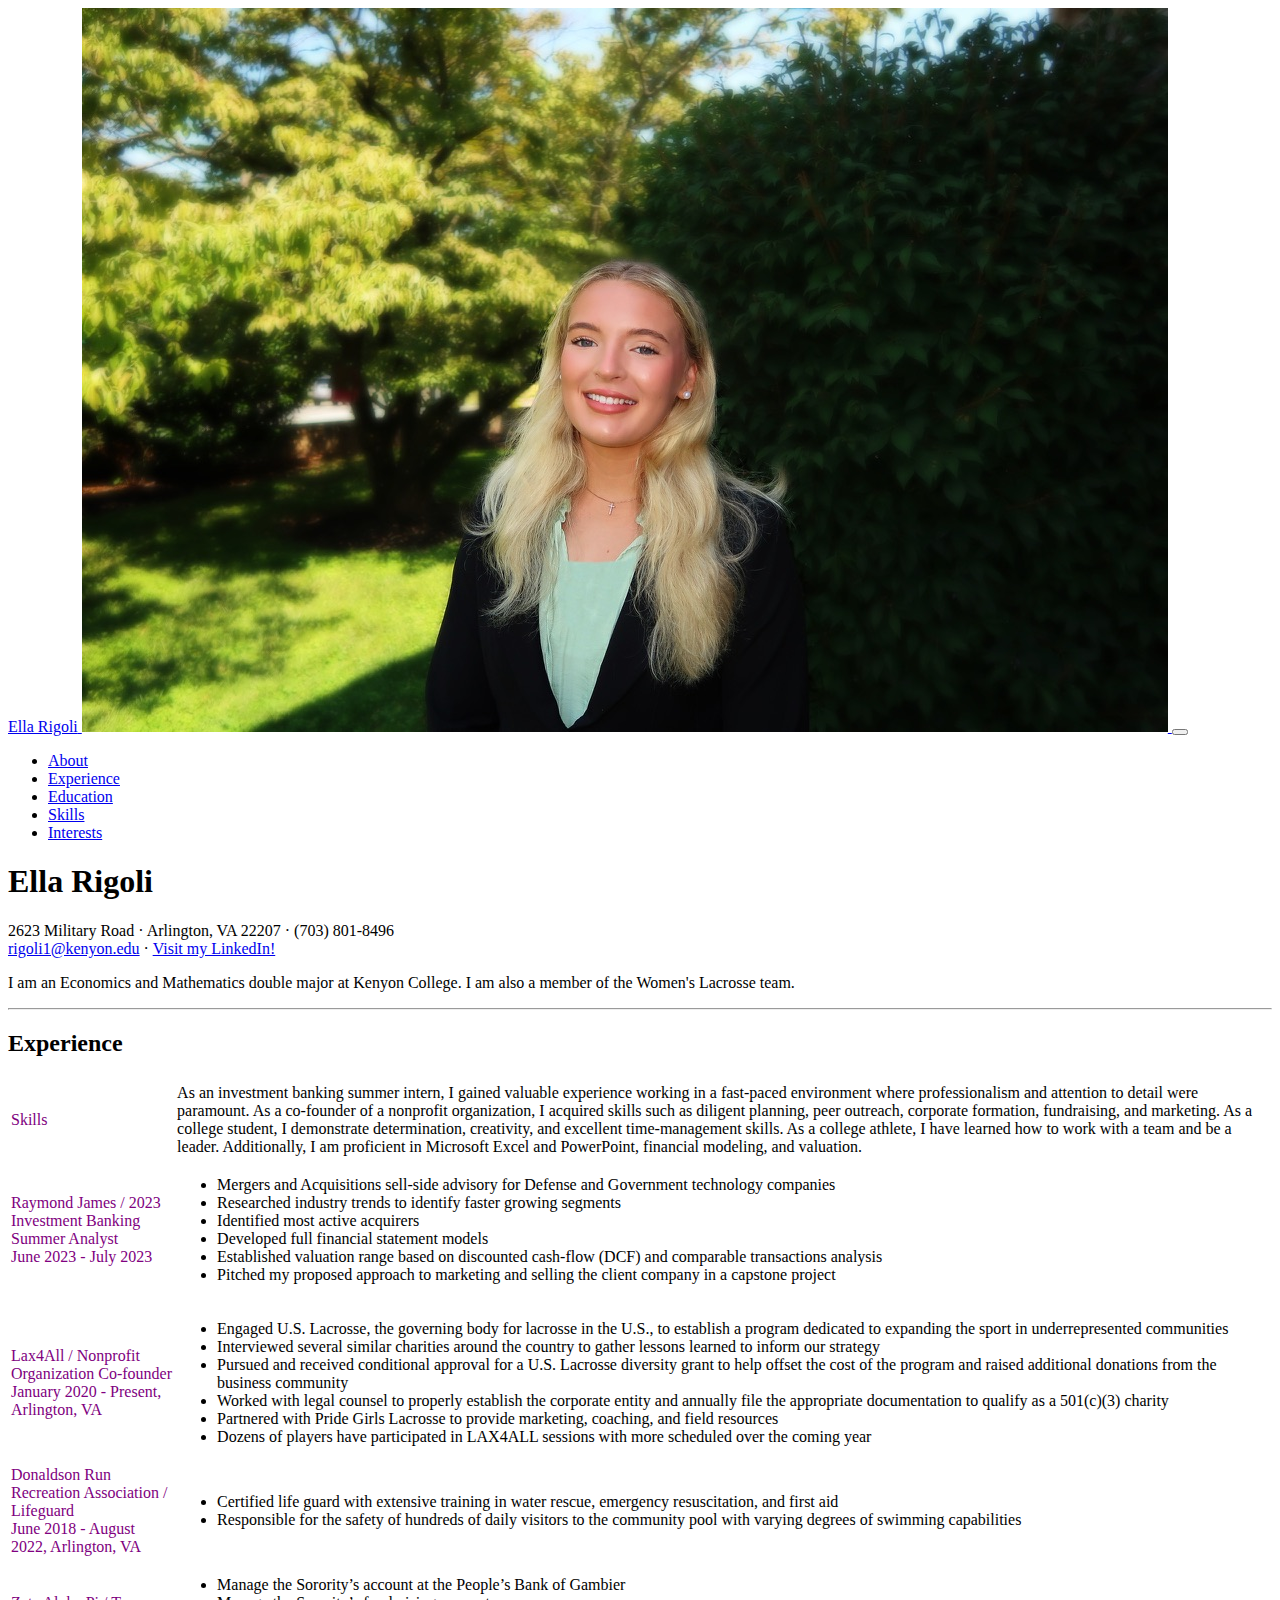
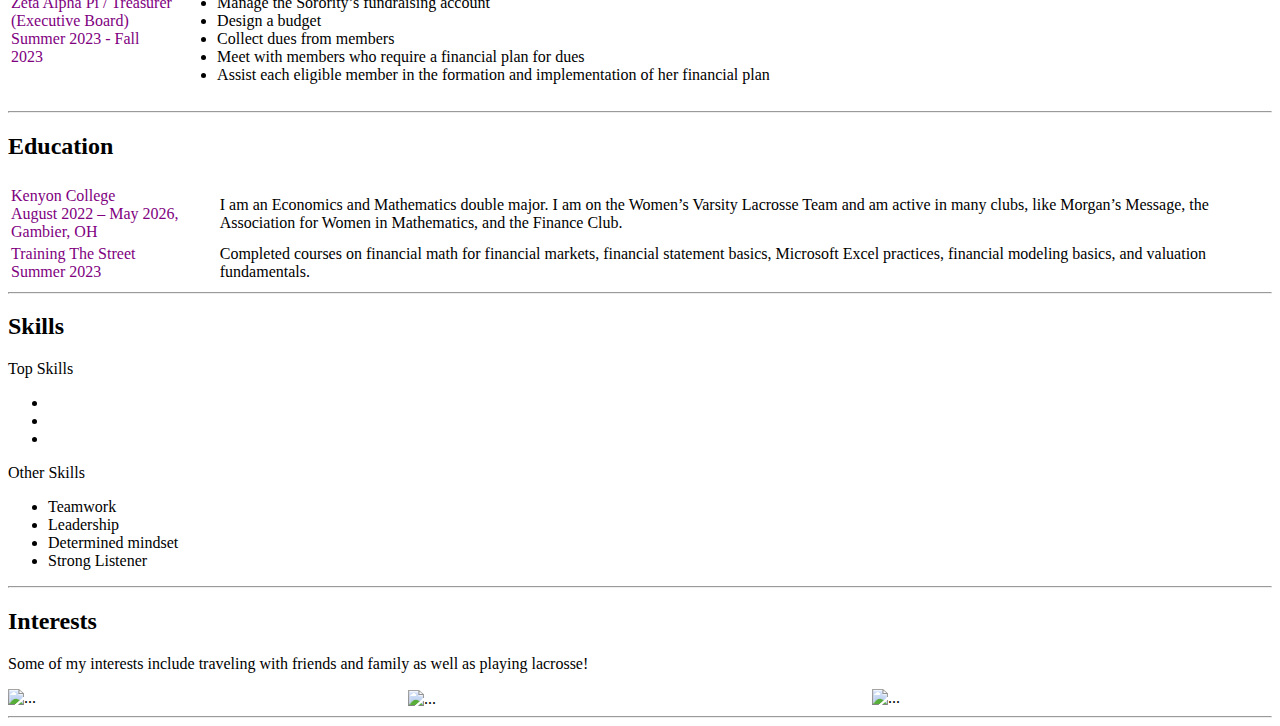
==== commit 348f448d: "Update index.html" ====
--- a/ellarigoliresume/index.html
+++ b/ellarigoliresume/index.html
@@ -55,38 +55,78 @@
             <section class="resume-section" id="experience">
                 <div class="resume-section-content">
                     <h2 class="mb-5">Experience</h2>
-                    <div class="d-flex flex-column flex-md-row justify-content-between mb-5">
-                        <div class="flex-grow-1">
-                            <h3 class="mb-0">2023 Investment Banking Summer Analyst</h3>
-                            <div class="subheading mb-3">Raymond James</div>
-                            <p>Mergers and Acquisitions sell-side advisory for Defense and Government technology companies. Researched industry trends to identify faster-growing segments. Identified the most active strategic acquirers and developed full financial statement models. Established a valuation range based on discounted cash-flow (DCF) and comparable transactions analysis. Presented my proposed approach to marketing and selling a defense technology client in a capstone project.</p>
-                        </div>
-                        <div class="flex-shrink-0"><span class="text-primary">June 2023 - July 2023</span></div>
-                    </div>
-                    <div class="d-flex flex-column flex-md-row justify-content-between mb-5">
-                        <div class="flex-grow-1">
-                            <h3 class="mb-0">Nonprofit Organization Co-founder</h3>
-                            <div class="subheading mb-3">Lax4All</div>
-                            <p>Co-founder of Lax4All, the first-of-its-kind adaptive lacrosse program in Virginia for athletes with mental or physical disabilities. To establish this organization, I pursued and received conditional approval for a U.S. Lacrosse diversity grant to help offset the cost of the program, raised additional donations from the business community, worked with legal counsel to properly establish the corporate entity, and annually filed the appropriate documentation to qualify as a 501(c)(3) charity. Additionally, I partnered with Pride Girls Lacrosse to provide marketing, coaching, and field resources.</p>
-                        </div>
-                        <div class="flex-shrink-0"><span class="text-primary">January 2020 - Present</span></div>
-                    </div>
-                    <div class="d-flex flex-column flex-md-row justify-content-between mb-5">
-                        <div class="flex-grow-1">
-                            <h3 class="mb-0">Lifegaurd</h3>
-                            <div class="subheading mb-3">Donaldson Run Recreation Association</div>
-                            <p>Served as a lifeguard at my local neighborhood pool for four summers. The job required teamwork, leadership, and focus to keep the members safe.</p>
-                        </div>
-                        <div class="flex-shrink-0"><span class="text-primary">June 2018 - August 2022</span></div>
-                    </div>
-                    <div class="d-flex flex-column flex-md-row justify-content-between">
-                        <div class="flex-grow-1">
-                            <h3 class="mb-0">Treasurer</h3>
-                            <div class="subheading mb-3">Zeta Alpha Pi</div>
-                            <p>As the Treasurer, I am responsible for managing the Sorority's account at the People's Bank of Gambier, overseeing the Sorority's fundraising account, designing budgets, collecting dues from members, meeting with members who need a financial plan for dues, and assisting each eligible member in the formation and implementation of their financial plan.</p>
-                        </div>
-                        <div class="flex-shrink-0"><span class="text-primary">Summer 2023 - Present</span></div>
-                    </div>
+                    <table>
+  		<tr>
+    		<th></th>
+    		<th></th> 
+    	</tr>
+    	<tr>
+    		<td style="color:purple">Skills</td>
+    		<td>
+    		As an investment banking summer intern, I gained valuable experience working in a fast-paced environment where professionalism and attention to detail were paramount. As a co-founder of a nonprofit organization, I acquired skills such as diligent planning, peer outreach, corporate formation, fundraising, and marketing. As a college student, I demonstrate determination, creativity, and excellent time-management skills. As a college athlete, I have learned how to work with a team and be a leader. Additionally, I am proficient in Microsoft Excel and PowerPoint, financial modeling, and valuation.
+    		</td> 
+    	</tr>
+    	<tr>
+    		<td style="color:purple;">
+    		Raymond James / 2023 Investment Banking Summer Analyst
+    		<br> June 2023 - July 2023
+    		</td>
+      		<td>
+      					<ul>
+      						<li>Mergers and Acquisitions sell-side advisory for Defense and Government technology companies</li>
+      						<li>Researched industry trends to identify faster growing segments</li>
+      						<li>Identified most active acquirers</li>
+      						<li>Developed full financial statement models</li>
+      						<li>Established valuation range based on discounted cash-flow (DCF) and comparable transactions analysis</li>
+      						<li>Pitched my proposed approach to marketing and selling the client company in a capstone project</li>
+      					</ol>
+      		<td>
+      	</tr>
+      	<tr>
+      		<td style="color:purple;">
+      		Lax4All / Nonprofit Organization Co-founder			
+      		<br> January 2020 - Present, Arlington, VA
+      		</td>
+      		<td>
+      					<ul>
+      						<li>Engaged U.S. Lacrosse, the governing body for lacrosse in the U.S., to establish a program dedicated to expanding the sport in underrepresented communities</li>
+      						<li>Interviewed several similar charities around the country to gather lessons learned to inform our strategy</li>
+      						<li>Pursued and received conditional approval for a U.S. Lacrosse diversity grant to help offset the cost of the program and raised additional donations from the business community</li>
+      						<li>Worked with legal counsel to properly establish the corporate entity and annually file the appropriate documentation to qualify as a 501(c)(3) charity</li>
+      						<li>Partnered with Pride Girls Lacrosse to provide marketing, coaching, and field resources</li>
+      						<li>Dozens of players have participated in LAX4ALL sessions with more scheduled over the coming year</li>
+      					</ol>
+      		</td>
+    	</tr>
+      	<tr>
+      		<td style="color:purple">
+      		Donaldson Run Recreation Association / Lifeguard			
+      		<br> June 2018 - August 2022, Arlington, VA
+      		</td>
+      		<td>
+      					<ul>
+      						<li>Certified life guard with extensive training in water rescue, emergency resuscitation, and first aid</li>
+      						<li>Responsible for the safety of hundreds of daily visitors to the community pool with varying degrees of swimming capabilities</li>
+      					</ol>
+      		</td>
+    	</tr>
+    	<tr>
+      		<td style="color:purple">
+      		Zeta Alpha Pi / Treasurer (Executive Board)			
+      		<br> Summer 2023 - Fall 2023
+      		</td>
+      		<td>
+      					<ul>
+      						<li>Manage the Sorority’s account at the People’s Bank of Gambier</li>
+      						<li>Manage the Sorority’s fundraising account</li>
+      						<li>Design a budget</li>
+      						<li>Collect dues from members</li>
+      						<li>Meet with members who require a financial plan for dues</li>
+      						<li>Assist each eligible member in the formation and implementation of her financial plan</li>
+      					</ol>
+      		</td>
+    	</tr>
+    </table>
                 </div>
             </section>
             <hr class="m-0" />
@@ -94,21 +134,30 @@
             <section class="resume-section" id="education">
                 <div class="resume-section-content">
                     <h2 class="mb-5">Education</h2>
-                    <div class="d-flex flex-column flex-md-row justify-content-between mb-5">
-                        <div class="flex-grow-1">
-                            <h3 class="mb-0">Kenyon College</h3>
-                            <div class="subheading mb-3">Bachelors</div>
-                            <div>Economics and Mathematics</div>
-                            <p>I am on the Women’s Varsity Lacrosse Team and am active in many clubs, like Morgan’s Message, the Association for Women in Mathematics, and the Finance Club.</p>
-                        </div>
-                        <div class="flex-shrink-0"><span class="text-primary">August 2022 - May 2026</span></div>
-                    </div>
-                    <div class="d-flex flex-column flex-md-row justify-content-between">
-                        <div class="flex-grow-1">
-                            <h3 class="mb-0">Georgetown Visitation College Prepatory Highschool</h3>
-                        </div>
-                        <div class="flex-shrink-0"><span class="text-primary">August 2018 - May 2022</span></div>
-                    </div>
+                    <table>
+  		<tr>
+    		<th></th>
+    		<th></th> 
+    	</tr>
+    	<tr>
+    		<td style="color:purple;">
+    		Kenyon College
+    		<br> August 2022 – May 2026, Gambier, OH
+    		</td>
+      		<td>
+      		I am an Economics and Mathematics double major. I am on the Women’s Varsity Lacrosse Team and am active in many clubs, like Morgan’s Message, the Association for Women in Mathematics, and the Finance Club.
+      		<td>
+      	</tr>
+      	<tr>
+      		<td style="color:purple;">
+      		Training The Street		
+      		<br> Summer 2023
+      		</td>
+      		<td>
+      		Completed courses on financial math for financial markets, financial statement basics, Microsoft Excel practices, financial modeling basics, and valuation fundamentals.
+      		</td>
+    	</tr>
+    </table>
                 </div>
             </section>
             <hr class="m-0" />
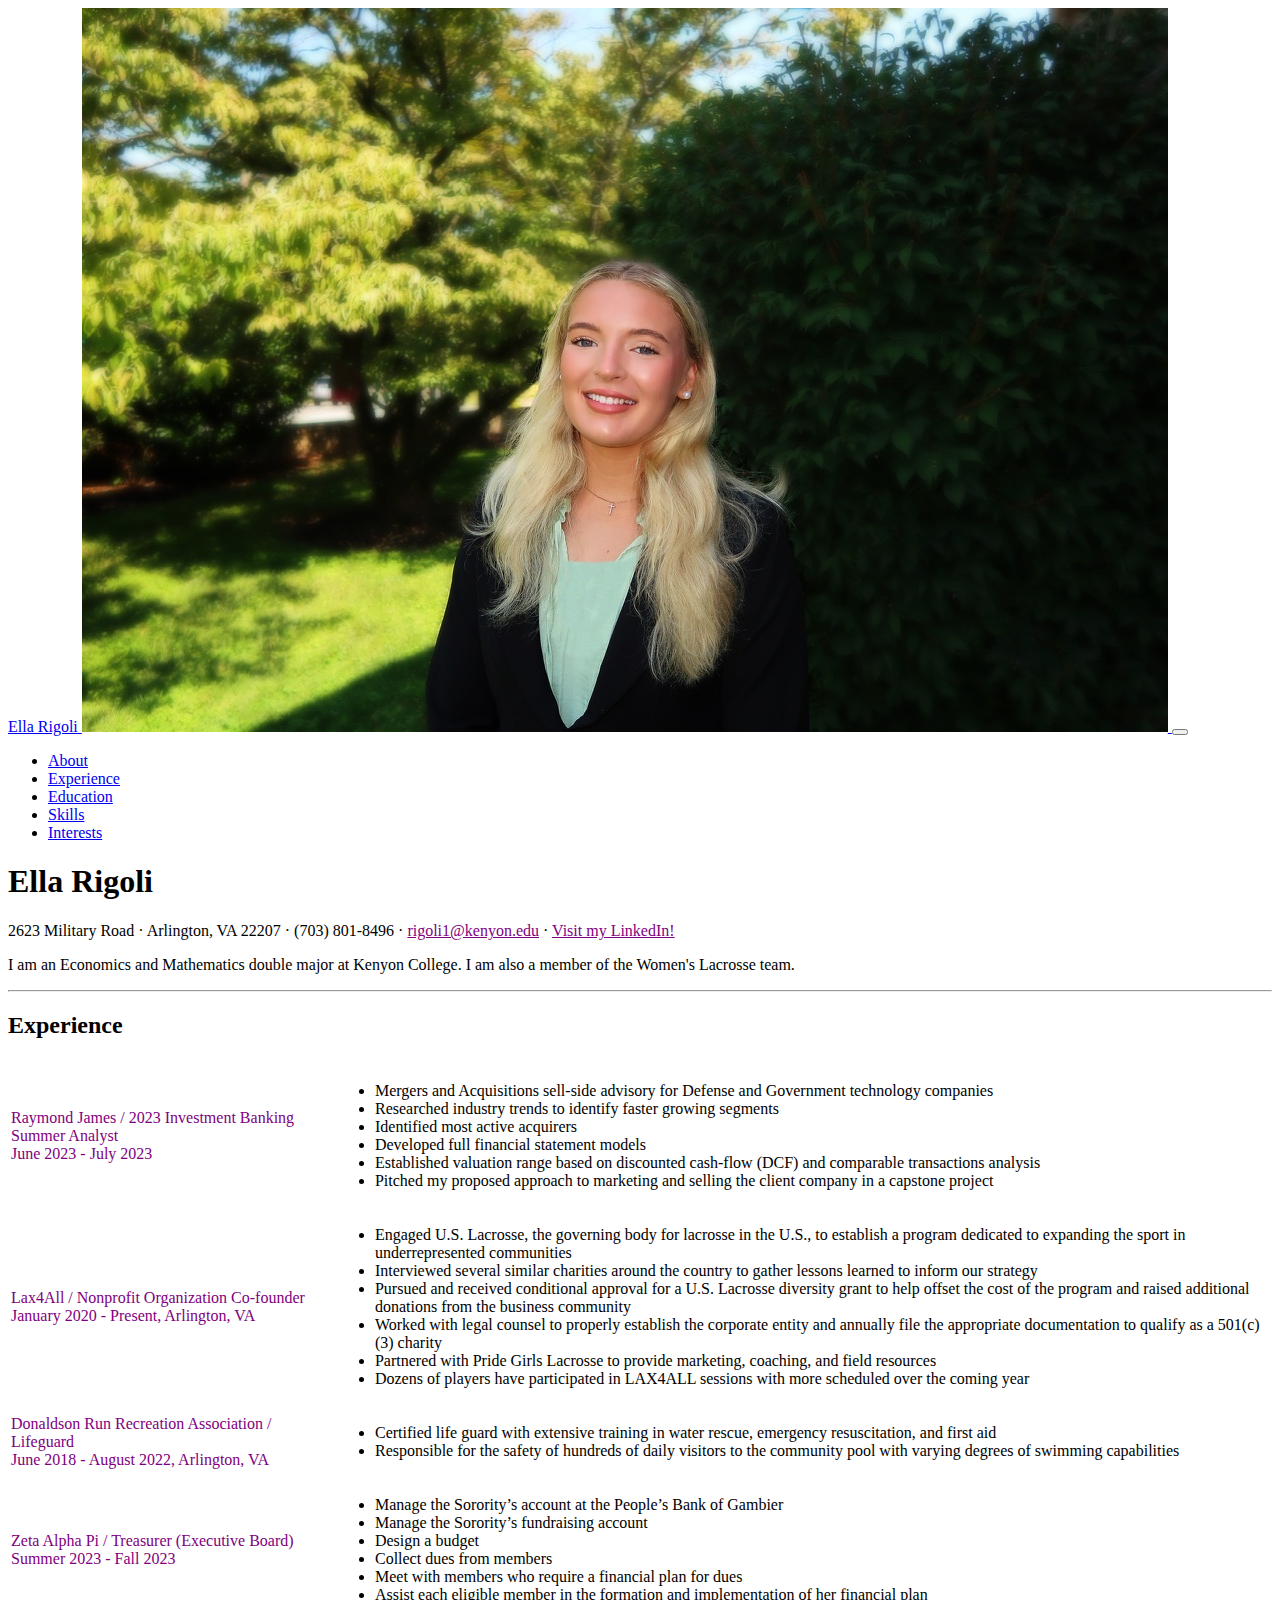
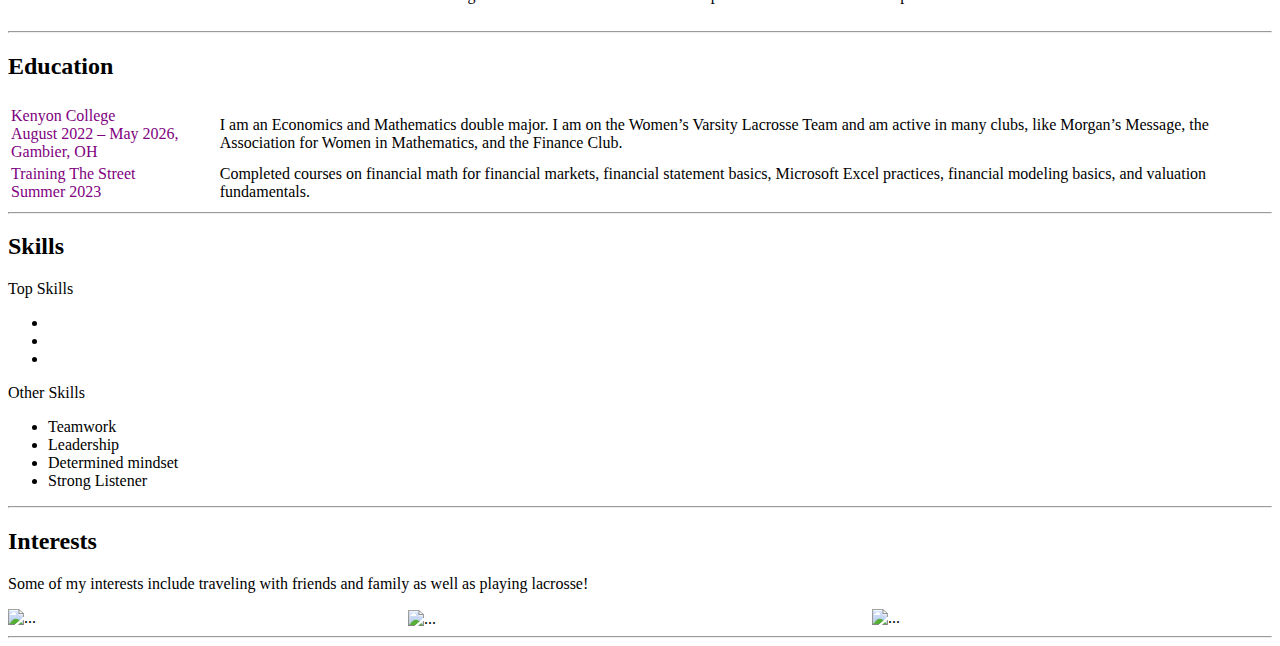
==== commit d7e4aa48: "Update index.html" ====
--- a/ellarigoliresume/index.html
+++ b/ellarigoliresume/index.html
@@ -43,10 +43,9 @@
                         <span class="text-primary">Rigoli</span>
                     </h1>
                     <div class="subheading mb-5">
-                        2623 Military Road · Arlington, VA 22207 · (703) 801-8496
+                        2623 Military Road · Arlington, VA 22207 · (703) 801-8496 · <a href="mailto:rigoli1@kenyon.edu" style="color:purple">rigoli1@kenyon.edu</a> ·
+                    <a href="https://www.linkedin.com/in/ella-rigoli-b41b71273/" style="color:purple">Visit my LinkedIn!</a>
                     </div>
-                    <a href="mailto:name@email.com">rigoli1@kenyon.edu</a> ·
-                    <a href="https://www.linkedin.com/in/ella-rigoli-b41b71273/">Visit my LinkedIn!</a>
                     <p class="lead mb-5">I am an Economics and Mathematics double major at Kenyon College. I am also a member of the Women's Lacrosse team.</p>
                 </div>
             </section>
@@ -59,12 +58,6 @@
   		<tr>
     		<th></th>
     		<th></th> 
-    	</tr>
-    	<tr>
-    		<td style="color:purple">Skills</td>
-    		<td>
-    		As an investment banking summer intern, I gained valuable experience working in a fast-paced environment where professionalism and attention to detail were paramount. As a co-founder of a nonprofit organization, I acquired skills such as diligent planning, peer outreach, corporate formation, fundraising, and marketing. As a college student, I demonstrate determination, creativity, and excellent time-management skills. As a college athlete, I have learned how to work with a team and be a leader. Additionally, I am proficient in Microsoft Excel and PowerPoint, financial modeling, and valuation.
-    		</td> 
     	</tr>
     	<tr>
     		<td style="color:purple;">
